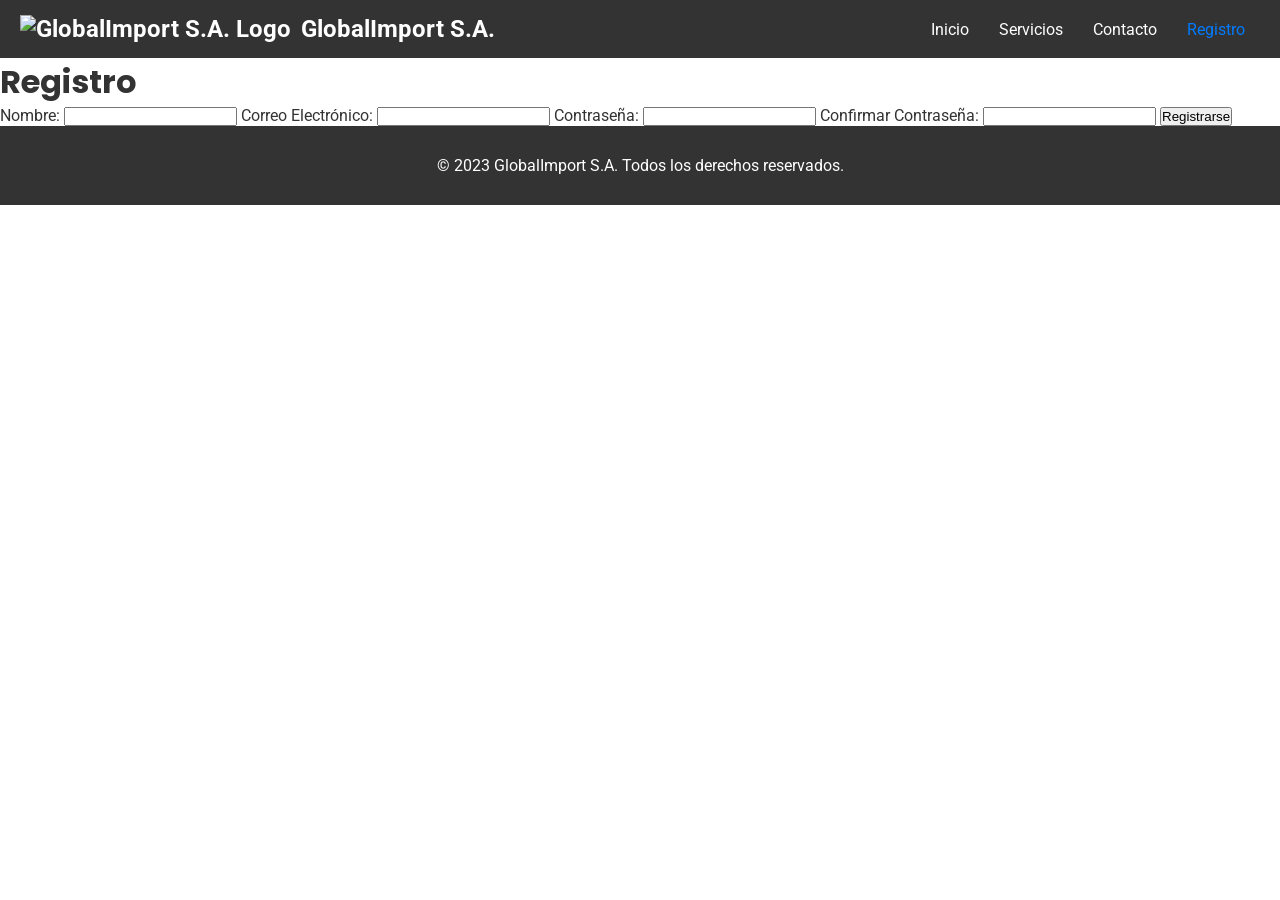
==== registro.html @ 0aa465b1 "peo2" ====
<!DOCTYPE html>
<html lang="es">
<head>
    <meta charset="UTF-8">
    <meta name="viewport" content="width=device-width, initial-scale=1.0">
    <title>Registro - GlobalImport S.A.</title>
    <link rel="stylesheet" href="css/styles.css">
</head>
<body>
    <header>
        <nav>
            <div class="logo">
                <img src="path/to/logo.png" alt="GlobalImport S.A. Logo">
                <span>GlobalImport S.A.</span>
            </div>
            <ul class="nav-links">
                <li><a href="index.html">Inicio</a></li>
                <li><a href="servicios.html">Servicios</a></li>
                <li><a href="contacto.html">Contacto</a></li>
                <li><a href="registro.html" class="active">Registro</a></li>
            </ul>
            <div class="hamburger">
                <div class="line"></div>
                <div class="line"></div>
                <div class="line"></div>
            </div>
        </nav>
    </header>

    <main>
        <h1>Registro</h1>
        <form action="#" method="post">
            <label for="name">Nombre:</label>
            <input type="text" id="name" name="name" required>

            <label for="email">Correo Electrónico:</label>
            <input type="email" id="email" name="email" required>

            <label for="password">Contraseña:</label>
            <input type="password" id="password" name="password" required>

            <label for="confirm-password">Confirmar Contraseña:</label>
            <input type="password" id="confirm-password" name="confirm-password" required>

            <button type="submit">Registrarse</button>
        </form>
    </main>

    <footer>
        <p>&copy; 2023 GlobalImport S.A. Todos los derechos reservados.</p>
    </footer>

    <script src="js/script.js"></script>
</body>
</html>
---- css/styles.css ----
@import url('https://fonts.googleapis.com/css2?family=Poppins:wght@600;700&family=Roboto:wght@400;500&display=swap');

:root {
    --primary-color: #007bff;
    --secondary-color: #333;
    --accent-color: #28a745;
    --light-bg: #f9f9f9;
    --dark-text: #333;
    --light-text: white;
    --shadow: 0 2px 10px rgba(0,0,0,0.1);
}

* {
    margin: 0;
    padding: 0;
    box-sizing: border-box;
}

body {
    font-family: 'Roboto', sans-serif;
    color: var(--dark-text);
}

h1, h2, h3 {
    font-family: 'Poppins', sans-serif;
    font-weight: 700;
}

nav {
    display: flex;
    justify-content: space-between;
    align-items: center;
    background-color: var(--secondary-color);
    padding: 15px 20px;
}

nav .logo {
    color: var(--light-text);
    font-size: 24px;
    font-weight: bold;
    display: flex;
    align-items: center;
    gap: 10px;
}

nav ul {
    list-style: none;
    display: flex;
    margin: 0;
    padding: 0;
}

nav ul li {
    margin: 0 15px;
}

nav ul li a {
    color: var(--light-text);
    text-decoration: none;
    font-size: 16px;
    transition: color 0.3s ease;
}

nav ul li a:hover,
nav ul li a.active {
    color: var(--primary-color);
}

.hamburger {
    display: none;
    flex-direction: column;
    cursor: pointer;
    gap: 5px;
}

.hamburger .line {
    width: 25px;
    height: 3px;
    background-color: var(--light-text);
    transition: all 0.3s ease;
}

@media (max-width: 768px) {
    nav ul {
        display: none;
        flex-direction: column;
        position: absolute;
        background-color: var(--secondary-color);
        top: 60px;
        right: 0;
        width: 100%;
        padding: 20px 0;
    }

    nav ul li {
        margin: 10px 0;
        padding: 10px 20px;
        border-bottom: 1px solid #555;
    }

    nav ul.active {
        display: flex;
    }

    .hamburger {
        display: flex;
    }
}

.hero-banner {
    background-image: url('path/to/banner-image.jpg');
    background-size: cover;
    background-position: center;
    height: 400px;
    display: flex;
    align-items: center;
    justify-content: center;
    color: var(--light-text);
    text-align: center;
    width: 100%;
    background-color: rgba(0, 0, 0, 0.5);
    background-blend-mode: overlay;
}

.banner-content h1 {
    font-size: 2.5em;
    margin-bottom: 10px;
    text-shadow: 2px 2px 4px rgba(0, 0, 0, 0.5);
}

.banner-content .slogan {
    font-size: 1.2em;
    margin-bottom: 20px;
    text-shadow: 1px 1px 3px rgba(0, 0, 0, 0.5);
}

.cta-button {
    background-color: var(--primary-color);
    color: var(--light-text);
    padding: 12px 30px;
    text-decoration: none;
    border-radius: 5px;
    font-weight: bold;
    display: inline-block;
    transition: background-color 0.3s ease, transform 0.3s ease;
}

.cta-button:hover {
    background-color: var(--accent-color);
    transform: scale(1.05);
}

.about-company {
    padding: 40px 20px;
    background: var(--light-bg);
}

.company-card {
    max-width: 800px;
    margin: 0 auto;
    background: var(--light-text);
    border-radius: 8px;
    box-shadow: var(--shadow);
    overflow: hidden;
    display: flex;
    flex-direction: column;
}

.company-banner {
    height: 200px;
    background-image: url('path/to/import-banner.jpg');
    background-size: cover;
    background-position: center;
    background-color: var(--primary-color);
}

.company-card img {
    width: 100%;
    height: 200px;
    object-fit: cover;
}

.company-info {
    padding: 25px;
    text-align: center;
}

.company-info .description {
    margin-bottom: 15px;
    font-size: 1.1em;
    color: var(--dark-text);
    line-height: 1.6;
}

.company-info .slogan {
    font-style: italic;
    color: var(--primary-color);
    font-weight: bold;
    margin-bottom: 20px;
}

.services {
    padding: 40px 20px;
    text-align: center;
    background: var(--light-text);
}

.services h2 {
    margin-bottom: 30px;
    font-size: 2.2em;
    color: var(--secondary-color);
}

.services-grid {
    display: grid;
    grid-template-columns: repeat(auto-fit, minmax(280px, 1fr));
    gap: 25px;
    max-width: 1200px;
    margin: 0 auto;
}

.service-card {
    background: var(--light-text);
    border-radius: 8px;
    padding: 20px;
    box-shadow: var(--shadow);
    text-align: center;
    transition: transform 0.3s ease, box-shadow 0.3s ease;
    border-top: 4px solid var(--primary-color);
}

.service-card:hover {
    transform: translateY(-10px);
    box-shadow: 0 10px 25px rgba(0, 123, 255, 0.2);
}

.service-card img {
    width: 100%;
    height: 200px;
    object-fit: cover;
    border-radius: 5px;
    margin-bottom: 15px;
}

.service-card h3 {
    margin-bottom: 10px;
    font-size: 1.5em;
    color: var(--secondary-color);
}

.service-card p {
    color: #666;
    line-height: 1.6;
}

.why-choose-us {
    padding: 40px 20px;
    background: var(--light-bg);
    text-align: center;
}

.why-choose-us h2 {
    margin-bottom: 30px;
    font-size: 2.2em;
    color: var(--secondary-color);
}

.reasons-list {
    list-style: none;
    padding: 0;
    display: grid;
    grid-template-columns: repeat(auto-fit, minmax(240px, 1fr));
    gap: 20px;
    max-width: 1200px;
    margin: 0 auto;
}

.reasons-list li {
    background: var(--light-text);
    padding: 25px;
    border-radius: 8px;
    box-shadow: var(--shadow);
    transition: transform 0.3s ease, box-shadow 0.3s ease;
    border-left: 4px solid var(--accent-color);
}

.reasons-list li:hover {
    transform: translateY(-8px);
    box-shadow: 0 8px 20px rgba(40, 167, 69, 0.15);
}

.reasons-list .icon {
    font-size: 2.5em;
    display: block;
    margin-bottom: 10px;
}

.reasons-list h3 {
    margin-bottom: 10px;
    font-size: 1.3em;
    color: var(--secondary-color);
}

.reasons-list p {
    color: #666;
    line-height: 1.6;
}

footer {
    background-color: var(--secondary-color);
    color: var(--light-text);
    padding: 30px 20px;
    text-align: center;
}

.footer-content {
    max-width: 1200px;
    margin: 0 auto;
}

.footer-content p {
    margin: 10px 0;
    font-size: 0.95em;
}

.social-links {
    margin: 15px 0;
    display: flex;
    justify-content: center;
    gap: 20px;
}

.social-links a {
    color: var(--primary-color);
    text-decoration: none;
    transition: color 0.3s ease;
    font-weight: 500;
}

.social-links a:hover {
    color: var(--accent-color);
}

.contact-info p {
    margin: 8px 0;
    font-size: 0.95em;
}

@media (max-width: 480px) {
    .banner-content h1 {
        font-size: 1.8em;
    }

    .banner-content .slogan {
        font-size: 1em;
    }

    .services h2,
    .why-choose-us h2 {
        font-size: 1.8em;
    }

    .services-grid,
    .reasons-list {
        grid-template-columns: 1fr;
    }
}
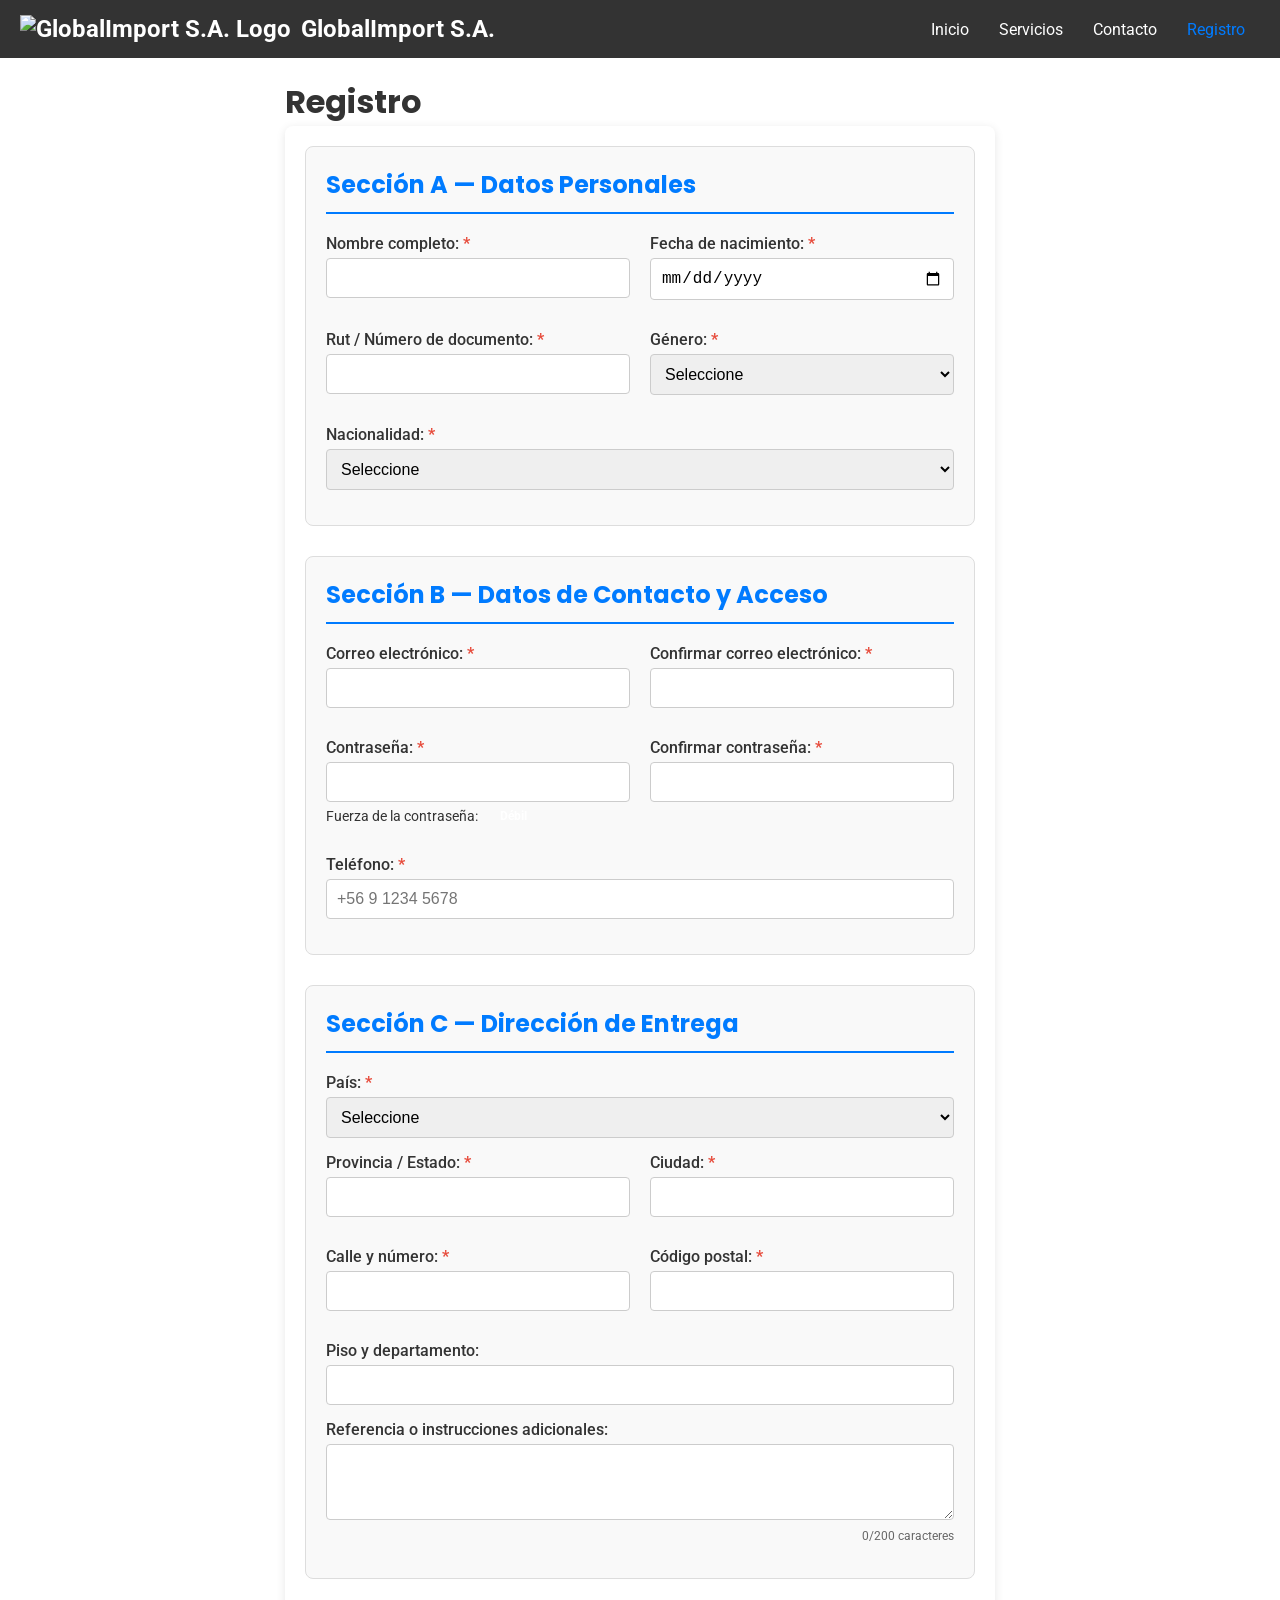
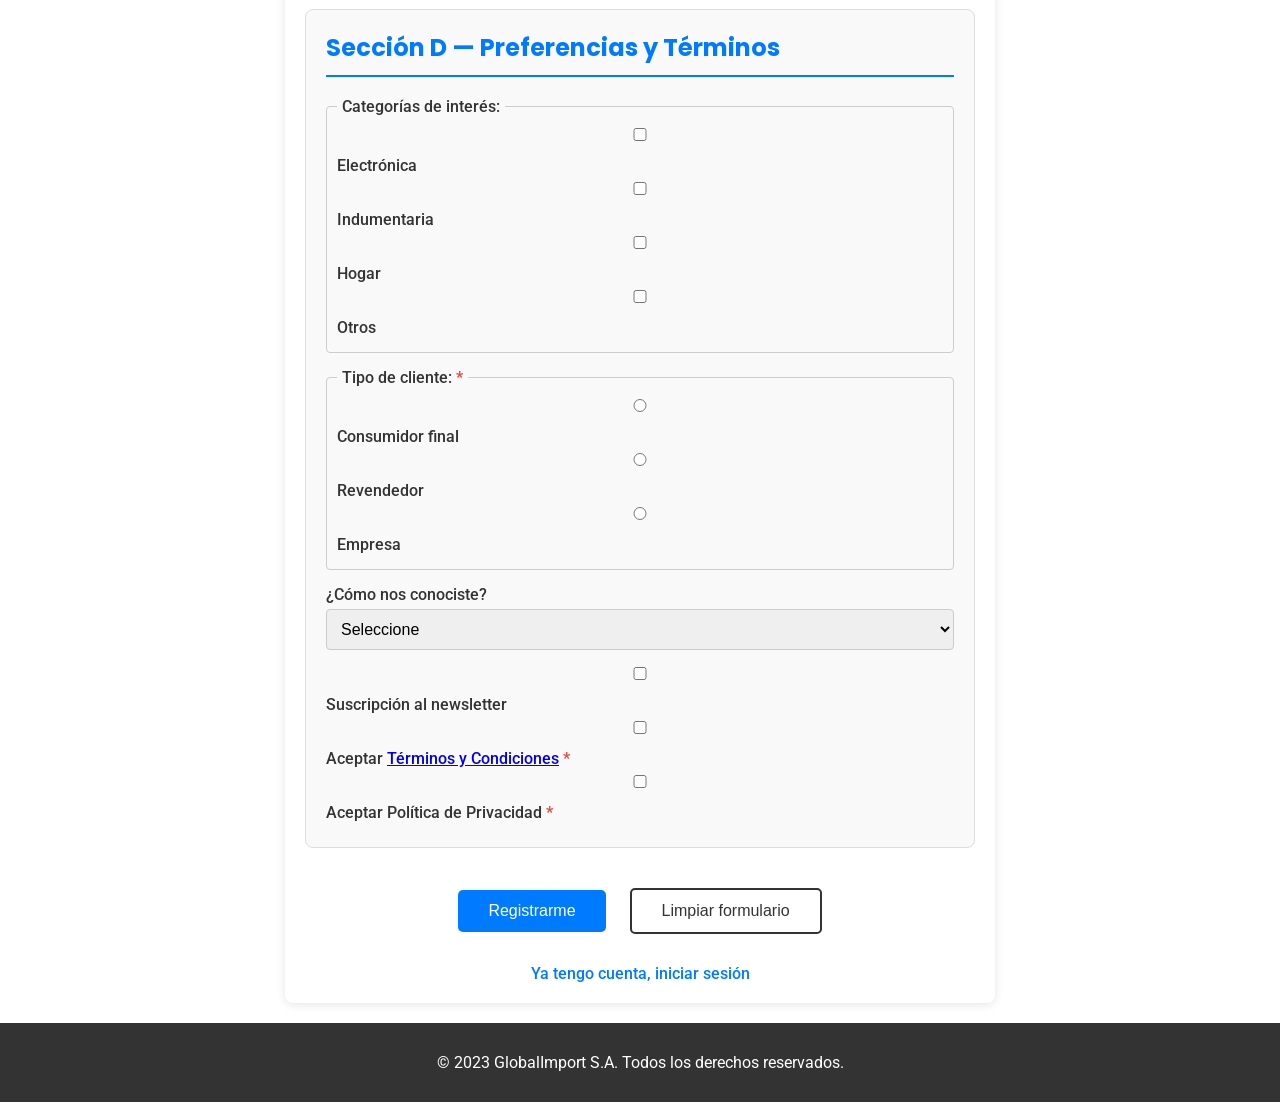
==== commit be5b4eb3: "lol" ====
--- a/registro.html
+++ b/registro.html
@@ -30,19 +30,166 @@
     <main>
         <h1>Registro</h1>
         <form action="#" method="post">
-            <label for="name">Nombre:</label>
-            <input type="text" id="name" name="name" required>
-
-            <label for="email">Correo Electrónico:</label>
-            <input type="email" id="email" name="email" required>
-
-            <label for="password">Contraseña:</label>
-            <input type="password" id="password" name="password" required>
-
-            <label for="confirm-password">Confirmar Contraseña:</label>
-            <input type="password" id="confirm-password" name="confirm-password" required>
-
-            <button type="submit">Registrarse</button>
+            <section class="form-section">
+                <h2>Sección A — Datos Personales</h2>
+                <div class="form-row">
+                    <div class="form-group">
+                        <label for="name">Nombre completo: <span class="required">*</span></label>
+                        <input type="text" id="name" name="name" required>
+                    </div>
+                    <div class="form-group">
+                        <label for="dob">Fecha de nacimiento: <span class="required">*</span></label>
+                        <input type="date" id="dob" name="dob" required>
+                    </div>
+                </div>
+                <div class="form-row">
+                    <div class="form-group">
+                        <label for="rut">Rut / Número de documento: <span class="required">*</span></label>
+                        <input type="text" id="rut" name="rut" required>
+                    </div>
+                    <div class="form-group">
+                        <label for="gender">Género: <span class="required">*</span></label>
+                        <select id="gender" name="gender" required>
+                            <option value="">Seleccione</option>
+                            <option value="masculino">Masculino</option>
+                            <option value="femenino">Femenino</option>
+                            <option value="no-binario">No binario</option>
+                            <option value="prefiero-no-decir">Prefiero no decir</option>
+                        </select>
+                    </div>
+                </div>
+                <label for="nationality">Nacionalidad: <span class="required">*</span></label>
+                <select id="nationality" name="nationality" required>
+                    <option value="">Seleccione</option>
+                    <option value="chile">Chile</option>
+                    <option value="argentina">Argentina</option>
+                    <option value="peru">Perú</option>
+                    <option value="colombia">Colombia</option>
+                    <option value="mexico">México</option>
+                    <option value="españa">España</option>
+                    <option value="eeuu">Estados Unidos</option>
+                    <option value="brasil">Brasil</option>
+                    <option value="uruguay">Uruguay</option>
+                    <option value="ecuador">Ecuador</option>
+                </select>
+            </section>
+
+            <section class="form-section">
+                <h2>Sección B — Datos de Contacto y Acceso</h2>
+                <div class="form-row">
+                    <div class="form-group">
+                        <label for="email">Correo electrónico: <span class="required">*</span></label>
+                        <input type="email" id="email" name="email" required>
+                    </div>
+                    <div class="form-group">
+                        <label for="confirm-email">Confirmar correo electrónico: <span class="required">*</span></label>
+                        <input type="email" id="confirm-email" name="confirm-email" required>
+                    </div>
+                </div>
+                <div class="form-row">
+                    <div class="form-group">
+                        <label for="password">Contraseña: <span class="required">*</span></label>
+                        <input type="password" id="password" name="password" required>
+                        <div id="password-strength">Fuerza de la contraseña: <span id="strength-text">Débil</span></div>
+                    </div>
+                    <div class="form-group">
+                        <label for="confirm-password">Confirmar contraseña: <span class="required">*</span></label>
+                        <input type="password" id="confirm-password" name="confirm-password" required>
+                    </div>
+                </div>
+                <label for="phone">Teléfono: <span class="required">*</span></label>
+                <input type="tel" id="phone" name="phone" placeholder="+56 9 1234 5678" required>
+            </section>
+
+            <section class="form-section">
+                <h2>Sección C — Dirección de Entrega</h2>
+                <label for="delivery-country">País: <span class="required">*</span></label>
+                <select id="delivery-country" name="delivery-country" required>
+                    <option value="">Seleccione</option>
+                    <option value="chile">Chile</option>
+                    <option value="argentina">Argentina</option>
+                    <option value="peru">Perú</option>
+                    <option value="colombia">Colombia</option>
+                    <option value="mexico">México</option>
+                    <option value="españa">España</option>
+                    <option value="eeuu">Estados Unidos</option>
+                    <option value="brasil">Brasil</option>
+                    <option value="uruguay">Uruguay</option>
+                    <option value="ecuador">Ecuador</option>
+                </select>
+
+                <div class="form-row">
+                    <div class="form-group">
+                        <label for="province">Provincia / Estado: <span class="required">*</span></label>
+                        <input type="text" id="province" name="province" required>
+                    </div>
+                    <div class="form-group">
+                        <label for="delivery-city">Ciudad: <span class="required">*</span></label>
+                        <input type="text" id="delivery-city" name="delivery-city" required>
+                    </div>
+                </div>
+                <div class="form-row">
+                    <div class="form-group">
+                        <label for="street">Calle y número: <span class="required">*</span></label>
+                        <input type="text" id="street" name="street" required>
+                    </div>
+                    <div class="form-group">
+                        <label for="postal-code">Código postal: <span class="required">*</span></label>
+                        <input type="text" id="postal-code" name="postal-code" required>
+                    </div>
+                </div>
+                <label for="floor-dept">Piso y departamento:</label>
+                <input type="text" id="floor-dept" name="floor-dept">
+
+                <label for="reference">Referencia o instrucciones adicionales:</label>
+                <textarea id="reference" name="reference" maxlength="200" rows="3"></textarea>
+            </section>
+
+            <section class="form-section">
+                <h2>Sección D — Preferencias y Términos</h2>
+                <fieldset>
+                    <legend>Categorías de interés:</legend>
+                    <label><input type="checkbox" name="interests" value="electronica"> Electrónica</label>
+                    <label><input type="checkbox" name="interests" value="indumentaria"> Indumentaria</label>
+                    <label><input type="checkbox" name="interests" value="hogar"> Hogar</label>
+                    <label><input type="checkbox" name="interests" value="otros"> Otros</label>
+                </fieldset>
+
+                <fieldset>
+                    <legend>Tipo de cliente: <span class="required">*</span></legend>
+                    <label><input type="radio" name="client-type" value="consumidor-final" required> Consumidor final</label>
+                    <label><input type="radio" name="client-type" value="revendedor"> Revendedor</label>
+                    <label><input type="radio" name="client-type" value="empresa"> Empresa</label>
+                </fieldset>
+
+                <label for="how-found">¿Cómo nos conociste?</label>
+                <select id="how-found" name="how-found">
+                    <option value="">Seleccione</option>
+                    <option value="redes-sociales">Redes sociales</option>
+                    <option value="recomendacion">Recomendación</option>
+                    <option value="busqueda-web">Búsqueda web</option>
+                    <option value="publicidad">Publicidad</option>
+                    <option value="otro">Otro</option>
+                </select>
+
+                <label for="newsletter">
+                    <input type="checkbox" id="newsletter" name="newsletter"> Suscripción al newsletter
+                </label>
+
+                <label for="terms">
+                    <input type="checkbox" id="terms" name="terms" required> Aceptar <a href="#terminos" target="_blank">Términos y Condiciones</a> <span class="required">*</span>
+                </label>
+
+                <label for="privacy">
+                    <input type="checkbox" id="privacy" name="privacy" required> Aceptar Política de Privacidad <span class="required">*</span>
+                </label>
+            </section>
+
+            <div class="form-actions">
+                <button type="submit" class="btn-primary">Registrarme</button>
+                <button type="reset" class="btn-secondary">Limpiar formulario</button>
+                <p class="login-link"><a href="login.html">Ya tengo cuenta, iniciar sesión</a></p>
+            </div>
         </form>
     </main>
 
--- a/css/styles.css
+++ b/css/styles.css
@@ -14,6 +14,10 @@
     margin: 0;
     padding: 0;
     box-sizing: border-box;
+}
+
+html {
+    scroll-behavior: smooth;
 }
 
 body {
@@ -364,4 +368,212 @@
     .reasons-list {
         grid-template-columns: 1fr;
     }
+}
+
+/* Form Styles */
+main {
+    padding: 20px;
+    max-width: 750px;
+    margin: 0 auto;
+}
+
+form {
+    background: var(--light-text);
+    padding: 20px;
+    border-radius: 8px;
+    box-shadow: var(--shadow);
+}
+
+.form-section {
+    margin-bottom: 30px;
+    padding: 20px;
+    border: 1px solid #ddd;
+    border-radius: 8px;
+    background: var(--light-bg);
+}
+
+.form-section h2 {
+    margin-bottom: 20px;
+    color: var(--primary-color);
+    border-bottom: 2px solid var(--primary-color);
+    padding-bottom: 10px;
+}
+
+.form-row {
+    display: grid;
+    grid-template-columns: 1fr 1fr;
+    gap: 20px;
+    margin-bottom: 15px;
+}
+
+.form-group {
+    display: flex;
+    flex-direction: column;
+}
+
+label {
+    display: block;
+    margin-bottom: 5px;
+    font-weight: 500;
+}
+
+.required {
+    color: #e74c3c;
+    font-weight: bold;
+}
+
+input, select, textarea {
+    width: 100%;
+    padding: 10px;
+    margin-bottom: 15px;
+    border: 1px solid #ccc;
+    border-radius: 4px;
+    font-size: 16px;
+    transition: border-color 0.3s ease, box-shadow 0.3s ease;
+}
+
+input:focus, select:focus, textarea:focus {
+    border-color: var(--primary-color);
+    outline: none;
+    box-shadow: 0 0 0 3px rgba(0, 123, 255, 0.1);
+}
+
+input.error, select.error, textarea.error {
+    border-color: #e74c3c;
+    box-shadow: 0 0 0 3px rgba(231, 76, 60, 0.1);
+}
+
+textarea {
+    resize: vertical;
+    min-height: 60px;
+}
+
+fieldset {
+    border: 1px solid #ccc;
+    border-radius: 4px;
+    padding: 10px;
+    margin-bottom: 15px;
+}
+
+fieldset.error {
+    border-color: #e74c3c;
+    box-shadow: 0 0 0 3px rgba(231, 76, 60, 0.1);
+}
+
+legend {
+    font-weight: 500;
+    padding: 0 5px;
+}
+
+fieldset label {
+    display: block;
+    margin-bottom: 5px;
+}
+
+.form-actions {
+    text-align: center;
+    margin-top: 20px;
+}
+
+.btn-primary {
+    background-color: var(--primary-color);
+    color: var(--light-text);
+    padding: 12px 30px;
+    border: none;
+    border-radius: 5px;
+    font-size: 16px;
+    cursor: pointer;
+    transition: background-color 0.3s ease;
+    margin: 10px;
+}
+
+.btn-primary:hover {
+    background-color: var(--accent-color);
+}
+
+.btn-secondary {
+    background-color: transparent;
+    color: var(--secondary-color);
+    padding: 12px 30px;
+    border: 2px solid var(--secondary-color);
+    border-radius: 5px;
+    font-size: 16px;
+    cursor: pointer;
+    transition: all 0.3s ease;
+    margin: 10px;
+}
+
+.btn-secondary:hover {
+    background-color: var(--secondary-color);
+    color: var(--light-text);
+}
+
+.login-link {
+    margin-top: 20px;
+}
+
+.login-link a {
+    color: var(--primary-color);
+    text-decoration: none;
+    font-weight: 500;
+}
+
+.login-link a:hover {
+    text-decoration: underline;
+}
+
+.error-message {
+    color: #e74c3c;
+    font-size: 12px;
+    margin-top: -10px;
+    margin-bottom: 10px;
+    font-weight: 500;
+}
+
+@media (max-width: 768px) {
+    main {
+        padding: 10px;
+        max-width: 100%;
+    }
+
+    form {
+        padding: 15px;
+    }
+
+    .form-section {
+        padding: 15px;
+    }
+
+    .form-row {
+        grid-template-columns: 1fr;
+        gap: 0;
+    }
+}
+
+#password-strength {
+    margin-top: -10px;
+    margin-bottom: 15px;
+    font-size: 14px;
+    display: flex;
+    align-items: center;
+    gap: 10px;
+}
+
+#strength-text {
+    font-weight: bold;
+    padding: 2px 8px;
+    border-radius: 3px;
+    font-size: 12px;
+    min-width: 50px;
+    text-align: center;
+    color: white;
+}
+
+#strength-text[style*="background-color"] {
+    transition: background-color 0.3s ease;
+}
+
+.form-group label {
+    margin-bottom: 5px;
+    font-weight: 500;
 }
